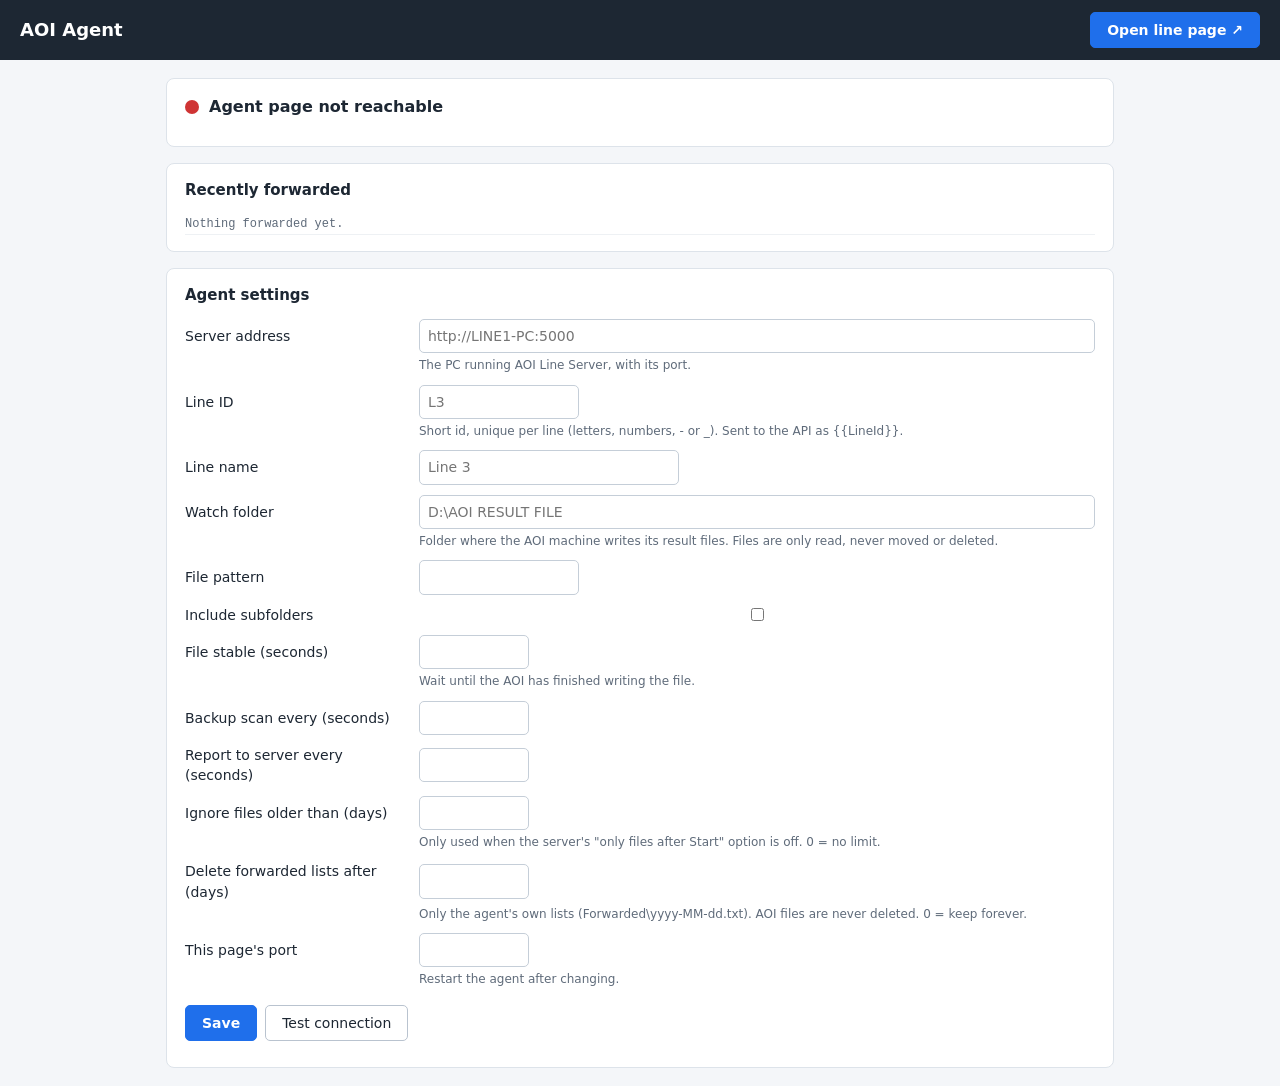
==== src/AoiLine.Agent/wwwroot/index.html @ 829c87ac "Add AoiLine.Agent: watches the line PC's AOI folder and forwards files - Runs as a Windows service (" ====
<!doctype html>
<html lang="en">
<head>
<meta charset="utf-8">
<meta name="viewport" content="width=device-width, initial-scale=1">
<title>AOI Agent</title>
<style>
  :root { --bg:#f4f6f9; --card:#fff; --line:#dde3ea; --text:#1d2733; --muted:#5f6b7a; --ok:#2e9e46; --warn:#d98a00; --err:#cf3434; --accent:#1f6feb; }
  * { box-sizing: border-box; }
  body { margin:0; font:14px/1.45 "Segoe UI", system-ui, sans-serif; background:var(--bg); color:var(--text); }
  header { background:#1d2733; color:#fff; padding:12px 20px; display:flex; align-items:center; gap:14px; }
  header h1 { font-size:18px; margin:0; font-weight:600; }
  header .sub { color:#b8c2cf; }
  main { max-width:980px; margin:18px auto; padding:0 16px; display:grid; gap:16px; }
  .card { background:var(--card); border:1px solid var(--line); border-radius:8px; padding:16px 18px; }
  .card h2 { font-size:15px; margin:0 0 12px; }
  .status { display:flex; align-items:center; gap:10px; font-size:16px; font-weight:600; }
  .dot { width:14px; height:14px; border-radius:50%; background:#9aa3ae; flex:none; }
  .dot.ok { background:var(--ok); } .dot.warn { background:var(--warn); } .dot.err { background:var(--err); }
  .kv { display:grid; grid-template-columns: 190px 1fr; gap:6px 14px; margin-top:12px; }
  .kv div:nth-child(odd) { color:var(--muted); }
  .grid { display:grid; grid-template-columns: 220px 1fr; gap:10px 14px; align-items:center; }
  .grid .hint { grid-column:2; color:var(--muted); font-size:12px; margin-top:-6px; }
  input[type=text], input[type=number] { width:100%; padding:6px 8px; border:1px solid #c5ced8; border-radius:5px; font:inherit; }
  input[type=number] { width:110px; }
  button, .btn { padding:7px 16px; border:1px solid #b9c3cf; background:#fff; border-radius:5px; font:inherit; cursor:pointer; text-decoration:none; color:var(--text); display:inline-block; }
  button.primary, .btn.primary { background:var(--accent); border-color:var(--accent); color:#fff; font-weight:600; }
  .actions { display:flex; gap:8px; margin-top:16px; flex-wrap:wrap; }
  .msg { margin-top:10px; font-weight:600; }
  .msg.ok { color:var(--ok); } .msg.err { color:var(--err); }
  ul.recent { list-style:none; margin:0; padding:0; font:12px Consolas, monospace; max-height:240px; overflow:auto; }
  ul.recent li { padding:3px 0; border-bottom:1px solid #eef1f4; }
  .muted { color:var(--muted); }
  @media (max-width:640px) { .grid, .kv { grid-template-columns:1fr; } .grid .hint { grid-column:1; } }
</style>
</head>
<body>
<header>
  <h1>AOI Agent</h1><span class="sub" id="hdrLine"></span>
  <span style="flex:1"></span>
  <a class="btn primary" id="openLine" href="#" target="_blank">Open line page ↗</a>
</header>
<main>
  <section class="card">
    <div class="status"><span class="dot" id="dot"></span><span id="statusText">Loading…</span></div>
    <div class="kv" id="kv"></div>
  </section>

  <section class="card">
    <h2>Recently forwarded</h2>
    <ul class="recent" id="recent"><li class="muted">Nothing forwarded yet.</li></ul>
  </section>

  <section class="card">
    <h2>Agent settings <span class="muted" style="font-weight:normal" id="cfgFile"></span></h2>
    <div class="grid">
      <label for="ServerUrl">Server address</label><input type="text" id="ServerUrl" placeholder="http://LINE1-PC:5000">
      <span class="hint">The PC running AOI Line Server, with its port.</span>
      <label for="LineId">Line ID</label><input type="text" id="LineId" placeholder="L3" style="width:160px">
      <span class="hint">Short id, unique per line (letters, numbers, - or _). Sent to the API as {{LineId}}.</span>
      <label for="LineName">Line name</label><input type="text" id="LineName" placeholder="Line 3" style="width:260px">
      <label for="WatchFolder">Watch folder</label><input type="text" id="WatchFolder" placeholder="D:\AOI RESULT FILE">
      <span class="hint">Folder where the AOI machine writes its result files. Files are only read, never moved or deleted.</span>
      <label for="FilePattern">File pattern</label><input type="text" id="FilePattern" style="width:160px">
      <label for="IncludeSubfolders">Include subfolders</label><input type="checkbox" id="IncludeSubfolders">
      <label for="FileStableSeconds">File stable (seconds)</label><input type="number" id="FileStableSeconds" min="0">
      <span class="hint">Wait until the AOI has finished writing the file.</span>
      <label for="ScanIntervalSeconds">Backup scan every (seconds)</label><input type="number" id="ScanIntervalSeconds" min="1">
      <label for="HeartbeatSeconds">Report to server every (seconds)</label><input type="number" id="HeartbeatSeconds" min="2">
      <label for="IgnoreFilesOlderThanDays">Ignore files older than (days)</label><input type="number" id="IgnoreFilesOlderThanDays" min="0">
      <span class="hint">Only used when the server's "only files after Start" option is off. 0 = no limit.</span>
      <label for="KeepDays">Delete forwarded lists after (days)</label><input type="number" id="KeepDays" min="0">
      <span class="hint">Only the agent's own lists (Forwarded\yyyy-MM-dd.txt). AOI files are never deleted. 0 = keep forever.</span>
      <label for="LocalPort">This page's port</label><input type="number" id="LocalPort" min="1" max="65535">
      <span class="hint">Restart the agent after changing.</span>
    </div>
    <div class="actions">
      <button class="primary" id="save">Save</button>
      <button id="test">Test connection</button>
    </div>
    <div class="msg" id="msg"></div>
  </section>
</main>
<script>
const fields = ["ServerUrl","LineId","LineName","WatchFolder","FilePattern","IncludeSubfolders","FileStableSeconds",
                "ScanIntervalSeconds","HeartbeatSeconds","IgnoreFilesOlderThanDays","KeepDays","LocalPort"];
const $ = id => document.getElementById(id);
const esc = s => String(s ?? "").replace(/[&<>"]/g, c => ({ "&":"&amp;","<":"&lt;",">":"&gt;",'"':"&quot;" }[c]));
const camel = k => k[0].toLowerCase() + k.slice(1);
const fmt = d => d ? new Date(d).toLocaleString() : "-";
let loaded = false;

function msg(text, ok) { const m = $("msg"); m.textContent = text; m.className = "msg " + (ok ? "ok" : "err"); }

async function refresh() {
  let data;
  try { data = await (await fetch("/api/status")).json(); }
  catch { $("statusText").textContent = "Agent page not reachable"; $("dot").className = "dot err"; return; }
  const s = data.status, cfg = data.settings;
  $("hdrLine").textContent = `${cfg.lineId} · ${s.lineName || cfg.lineName}`;
  $("openLine").href = data.lineUrl;
  $("cfgFile").textContent = "(" + data.configFile + ")";

  let level = "ok", text;
  if (!s.connected) { level = "err"; text = "Not connected to server"; }
  else if (!s.folderExists) { level = "err"; text = "Watch folder not found"; }
  else if (s.running) { text = `Line running · ${s.inputLabel} ${s.inputValue}` + Object.entries(s.extras || {}).map(([k,v]) => ` · ${k} ${v}`).join(""); }
  else { level = "warn"; text = "Connected · line stopped (start it on the line page)"; }
  $("dot").className = "dot " + level;
  $("statusText").textContent = text;

  const rows = [
    ["Server", cfg.serverUrl], ["Last contact", fmt(s.lastContact)],
    ["Watch folder", cfg.watchFolder + (s.folderExists ? "" : "  (NOT FOUND)")], ["File pattern", cfg.filePattern],
    ["Run started", s.running ? fmt(s.runStart) : "-"], ["Only files after Start", s.onlyFilesAfterStart ? "Yes" : "No"],
    ["Waiting to forward", s.pending], ["Forwarded today", s.forwardedToday], ["Last forwarded", s.lastForwarded || "-"],
    ["Last error", s.lastError || "-"], ["Agent version", s.version],
  ];
  $("kv").innerHTML = rows.map(([k,v]) => `<div>${esc(k)}</div><div>${esc(v)}</div>`).join("");
  $("recent").innerHTML = s.recent.length ? s.recent.map(r => `<li>${esc(r)}</li>`).join("") : '<li class="muted">Nothing forwarded yet.</li>';

  if (!loaded) {
    for (const f of fields) {
      const el = $(f), v = cfg[camel(f)];
      if (el.type === "checkbox") el.checked = !!v; else el.value = v;
    }
    loaded = true;
  }
}

$("save").onclick = async () => {
  const body = {};
  for (const f of fields) {
    const el = $(f);
    body[camel(f)] = el.type === "checkbox" ? el.checked : el.type === "number" ? Number(el.value) : el.value.trim();
  }
  const r = await fetch("/api/settings", { method:"PUT", headers:{ "Content-Type":"application/json" }, body: JSON.stringify(body) });
  const j = await r.json();
  if (r.ok) { msg(j.message, true); refresh(); } else msg((j.errors || [j.error]).join("  "), false);
};

$("test").onclick = async () => {
  msg("Testing…", true);
  const j = await (await fetch("/api/test-connection", { method:"POST" })).json();
  msg(j.message, j.ok);
  refresh();
};

refresh();
setInterval(refresh, 3000);
</script>
</body>
</html>
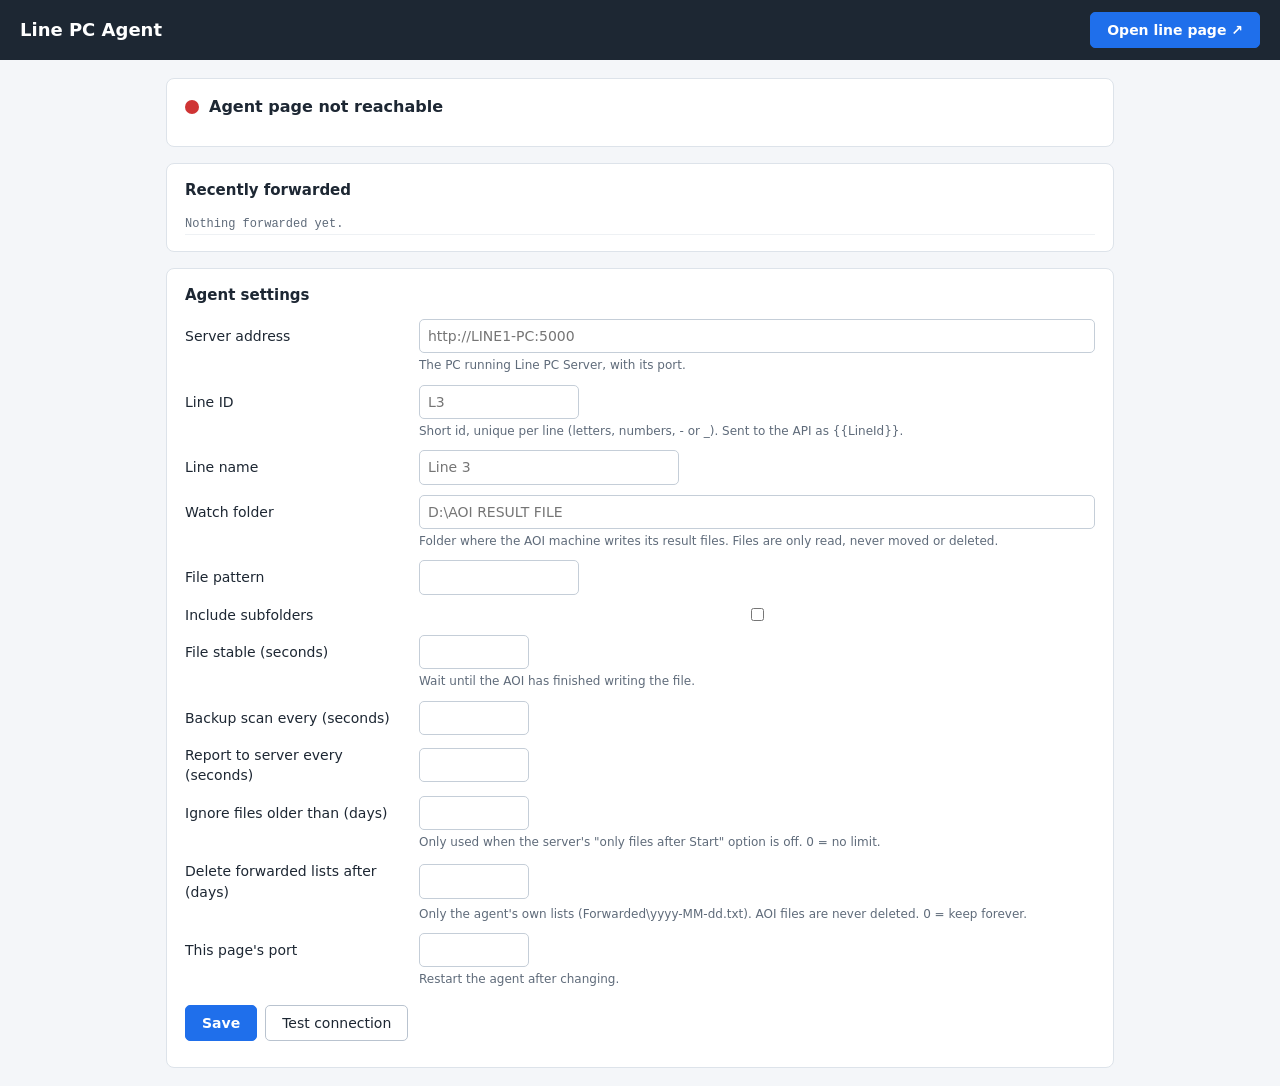
==== commit f8e9651e: "Rename "AOI Line" to "Line PC" in everything users see - Programs: LinePC.Server.exe / LinePC.Agent." ====
--- a/src/AoiLine.Agent/wwwroot/index.html
+++ b/src/AoiLine.Agent/wwwroot/index.html
@@ -3,7 +3,7 @@
 <head>
 <meta charset="utf-8">
 <meta name="viewport" content="width=device-width, initial-scale=1">
-<title>AOI Agent</title>
+<title>Line PC Agent</title>
 <style>
   :root { --bg:#f4f6f9; --card:#fff; --line:#dde3ea; --text:#1d2733; --muted:#5f6b7a; --ok:#2e9e46; --warn:#d98a00; --err:#cf3434; --accent:#1f6feb; }
   * { box-sizing: border-box; }
@@ -36,7 +36,7 @@
 </head>
 <body>
 <header>
-  <h1>AOI Agent</h1><span class="sub" id="hdrLine"></span>
+  <h1>Line PC Agent</h1><span class="sub" id="hdrLine"></span>
   <span style="flex:1"></span>
   <a class="btn primary" id="openLine" href="#" target="_blank">Open line page ↗</a>
 </header>
@@ -55,7 +55,7 @@
     <h2>Agent settings <span class="muted" style="font-weight:normal" id="cfgFile"></span></h2>
     <div class="grid">
       <label for="ServerUrl">Server address</label><input type="text" id="ServerUrl" placeholder="http://LINE1-PC:5000">
-      <span class="hint">The PC running AOI Line Server, with its port.</span>
+      <span class="hint">The PC running Line PC Server, with its port.</span>
       <label for="LineId">Line ID</label><input type="text" id="LineId" placeholder="L3" style="width:160px">
       <span class="hint">Short id, unique per line (letters, numbers, - or _). Sent to the API as {{LineId}}.</span>
       <label for="LineName">Line name</label><input type="text" id="LineName" placeholder="Line 3" style="width:260px">
